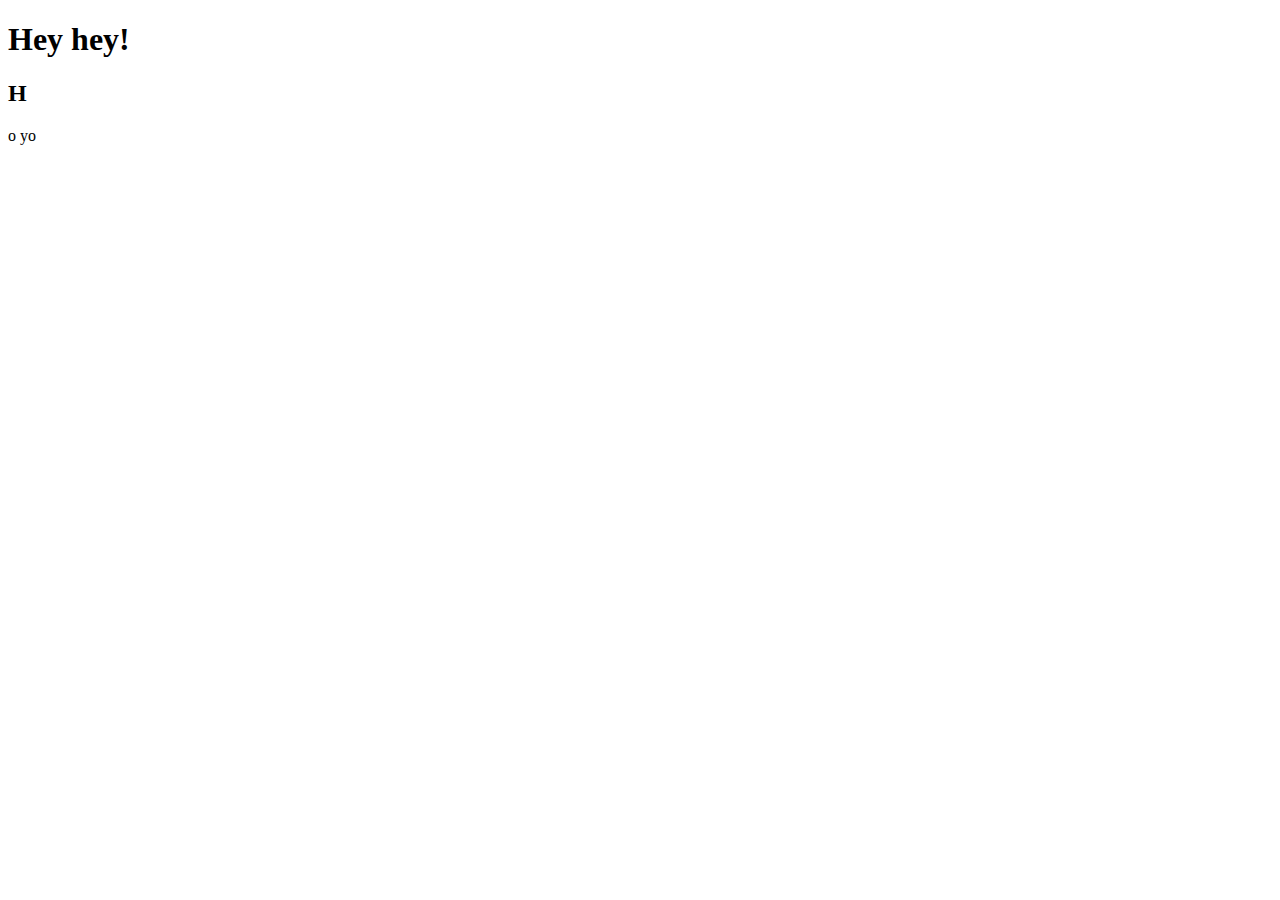
==== index.html @ 8db7a7e0 "Initial commit" ====
<!DOCTYPE html>
<html lang="en">
<head>
    <meta charset="UTF-8">
    <meta http-equiv="X-UA-Compatible" content="IE=edge">
    <meta name="viewport" content="width=device-width, initial-scale=1.0">
    <title>Start</title>
</head>
<body>
    <h1>Hey hey!</h1>
    <h2>H</h2>
    <h3></h3>o yo 
</body>
</html>
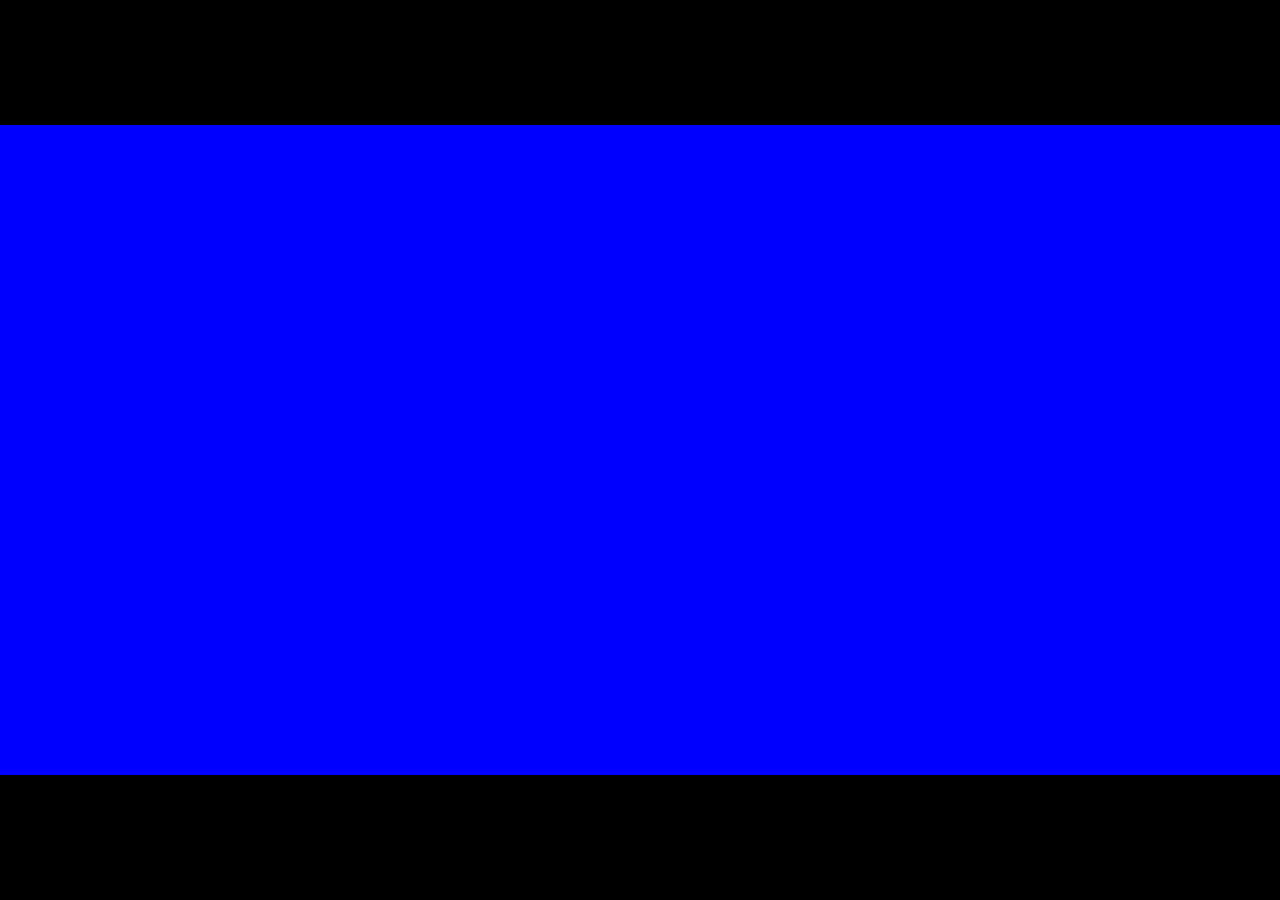
==== commit 88c5005d: "a lot" ====
--- a/index.html
+++ b/index.html
@@ -5,10 +5,13 @@
     <meta http-equiv="X-UA-Compatible" content="IE=edge">
     <meta name="viewport" content="width=device-width, initial-scale=1.0">
     <title>Start</title>
+    <link rel="stylesheet" href="stylesheet.css">
 </head>
 <body>
-    <h1>Hey hey!</h1>
-    <h2>H</h2>
-    <h3></h3>o yo 
+    <div class="frame">
+        <div class="inventory" ></div>
+        <div class="speech" ></div>
+    </div>
+    <button onclick="window.location.href='room0.html'">ROOM 1</button>
 </body>
 </html>--- a/stylesheet.css
+++ b/stylesheet.css
@@ -0,0 +1,266 @@
+html, body {
+    width: 100%;
+    height: 100%;
+    margin: 0;
+    background-color: black;
+    overflow: hidden;
+}
+
+.frame {
+    position: relative;
+    height: 650px;
+    width: 1400px;
+    background-color: blue;
+    margin: auto;
+    top: 50%;
+    transform: translateY(-50%);
+}
+
+#text {
+    position: fixed;
+    bottom: 0;
+    left: 0;
+    height: 20px;
+    width: 600px;
+    background-color: rgba(22, 22, 126, 0.247);
+    color: white;
+}
+
+#pinimg {
+    background-image: url('images/placeholders/pinpad.png');
+    background-repeat: no-repeat;
+    background-size: 400px 500px;
+    width : 400px;
+    height : 500px; 
+}
+
+#pinDisplay {
+    font-family: 'Press Start 2P';
+    position: fixed;
+    margin: inherit;
+    color: darkred;
+    position: fixed;
+    text-align: center;
+}
+
+.invisible-button {
+    position: fixed;
+    margin: inherit;
+    opacity: 0;
+    transform: translateX(620%);
+}
+
+.modal {
+    display: none; /* Hidden by default */
+    position: fixed; /* Stay in place */
+    z-index: 1; /* Sit on top */
+    left: 0;
+    top: 0;
+    width: 100%; /* Full width */
+    height: 100%; /* Full height */
+    overflow: hidden; /* Enable scroll if needed */
+    background-color: rgb(0,0,0); /* Fallback color */
+    background-color: rgba(0,0,0,0.4); /* Black w/ opacity */
+}
+
+.modal-content {
+    margin: 5% auto; /* 15% from the top and centered */
+    width: 80%; /* Could be more or less, depending on screen size */
+}
+  
+
+/* stops highlighting from occuring */
+img, .nodrag {
+    -moz-window-dragging: none;
+    -webkit-user-drag: none;
+    user-select: none;
+    -moz-user-select: none;
+    -webkit-user-drag: none;
+    -webkit-user-select: none;
+    -ms-user-select: none;
+}
+
+
+body {
+    opacity: 1;
+    transition-duration: 0.7s;
+    transition-property: opacity;
+}
+
+body.fade {
+    opacity: 0;
+}
+
+body.fadeout {
+    opacity: 0;
+    transition-duration: 0.7s;
+    transition-property: opacity;
+}
+
+#room0 {
+    background-image: url(images/placeholders/room0BG.png)
+}
+#room1 {
+    background-image: url(images/placeholders/room1BG.png);
+}
+
+#room2 {
+    background-image: url(images/placeholders/room2BG.png);
+}
+
+#room3 {
+    background-image: url(images/placeholders/room3BG.png);
+}
+
+#room4 {
+    background-image: url(images/placeholders/room4BG.png);
+}
+
+#window {
+    position: fixed;
+    top: 20px;
+    left: 550px;
+}
+
+#board {
+    position: fixed;
+    left: 90px;
+    top: 60px;
+}
+
+#eraser {
+    position: fixed;
+    top: 230px;
+    left: 600px;
+    float: inline-start;
+}
+
+#latch {
+    position: fixed;
+    left: 500px;
+    top: 540px;
+}
+
+#inventory {
+    position: fixed;
+    bottom: 0;
+    right: 0;
+}
+
+#statue1 {
+    position: fixed;
+    top: 26px;
+    left: 0;
+}
+
+#statue2 {
+    position: fixed;
+    top: 0px;
+    right: 120px;
+    z-index: -2;
+}
+
+#banner {
+    position: fixed;
+    left: 0;
+    top: 450px;
+}
+
+#table {
+    position: fixed;
+    right: 300px;
+    bottom: 20px;
+}
+
+#chair {
+    position: fixed;
+    right: 180px;
+    bottom: 30px;
+    z-index: -1;
+}
+
+#credit {
+    position: fixed;
+    left: 300px;
+    bottom: 40px;
+    z-index: 0;
+}
+
+#painting {
+    position: fixed;
+    left: 520px;
+    top: 100px;
+    z-index: -3;
+}
+
+#clock {
+    position: fixed;
+    left: 400px;
+}
+
+#pinpad {
+    position: fixed;
+    bottom: 200px;
+    left: 100px;
+}
+
+#coffee {
+    position: fixed;
+    top: 350px;
+    left: 350px;
+}
+
+#sponser1 {
+    position: fixed;
+    bottom: 220px;
+    left: 150px;
+}
+
+#sponser2 {
+    position: fixed;
+    bottom: 220px;
+    left: 600px;
+}
+
+#paper {
+    position: fixed;
+    bottom: 40px;
+    left: 550px;
+}
+
+#table_top {
+    background-image: url("images/placeholders/tableTop.png");
+    z-index: -100;
+    height: 0;
+}
+
+#message {
+    position: fixed;
+    left: 600px;
+    bottom: 135px;
+    box-shadow: 10px 5px 5px rgba(0, 0, 0, 0.315);
+    margin: 0;
+}
+
+#cutpaper {
+    position: fixed;
+    left: 700px;
+    bottom: 135px;
+    margin: 0;
+}
+
+#painting3 {
+    position: fixed;
+    right: 350px;
+    bottom: 200px;
+}
+
+#container {
+    font-family: 'Press Start 2P';
+    position: fixed;
+    background-color: rgba(0, 0, 0, 0.527);
+    color: white;
+    display: block;
+    right: 50%;
+    bottom: 50%;
+}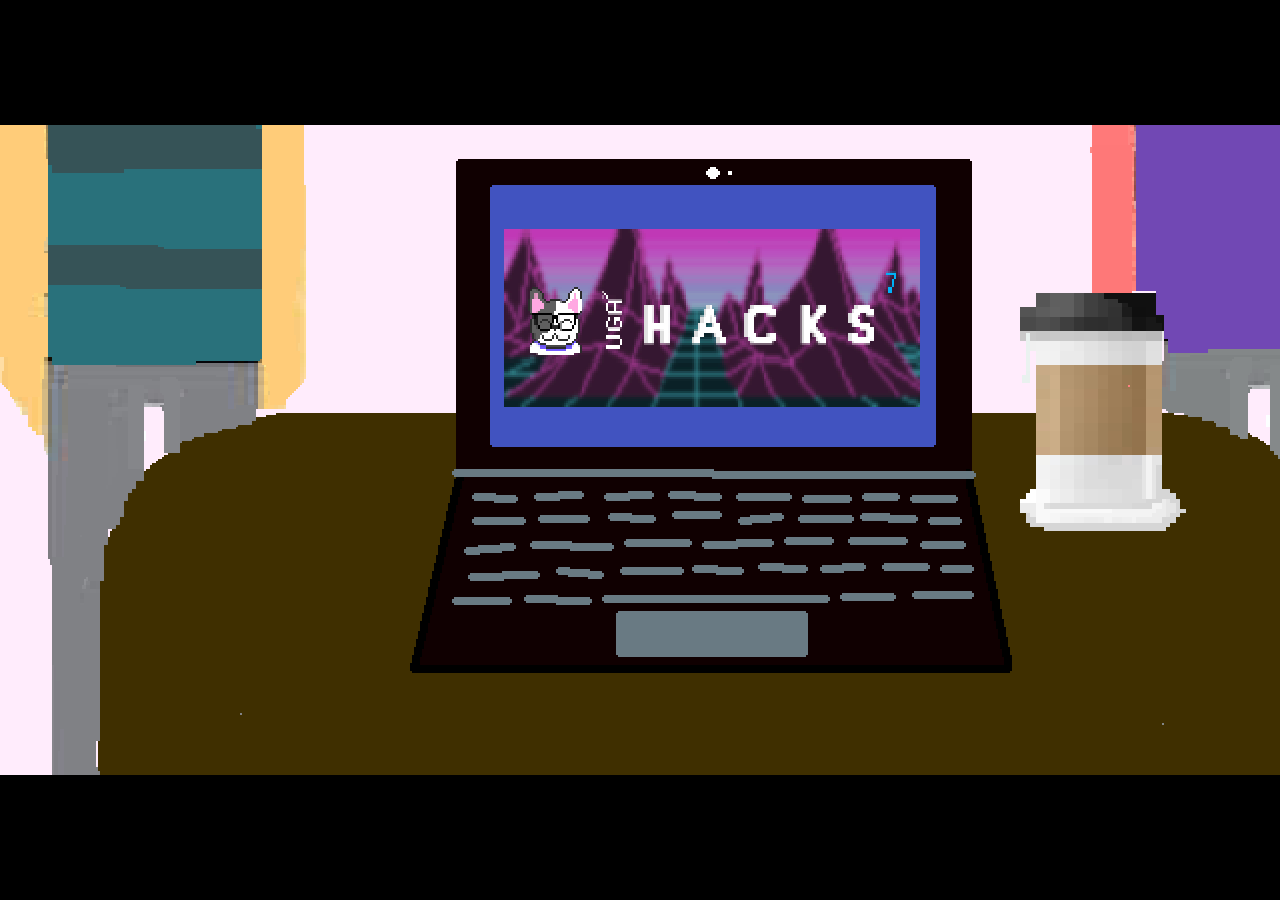
==== commit f5e332d0: "changed file names" ====
--- a/index.html
+++ b/index.html
@@ -4,14 +4,14 @@
     <meta charset="UTF-8">
     <meta http-equiv="X-UA-Compatible" content="IE=edge">
     <meta name="viewport" content="width=device-width, initial-scale=1.0">
-    <title>Start</title>
+    <title>Vapor Escape</title>
     <link rel="stylesheet" href="stylesheet.css">
+
 </head>
 <body>
-    <div class="frame">
-        <div class="inventory" ></div>
-        <div class="speech" ></div>
+    <div class="frame" id="room0" onclick="window.location.href='room1.html'">
     </div>
-    <button onclick="window.location.href='room0.html'">ROOM 1</button>
+    
 </body>
+<script type="module" src="/js/room0.js"></script>
 </html>--- a/stylesheet.css
+++ b/stylesheet.css
@@ -105,7 +105,7 @@
 }
 
 #room2 {
-    background-image: url(images/placeholders/room2BG.png);
+    background-image: url(images/placeholders/room2BG2.png);
 }
 
 #room3 {
